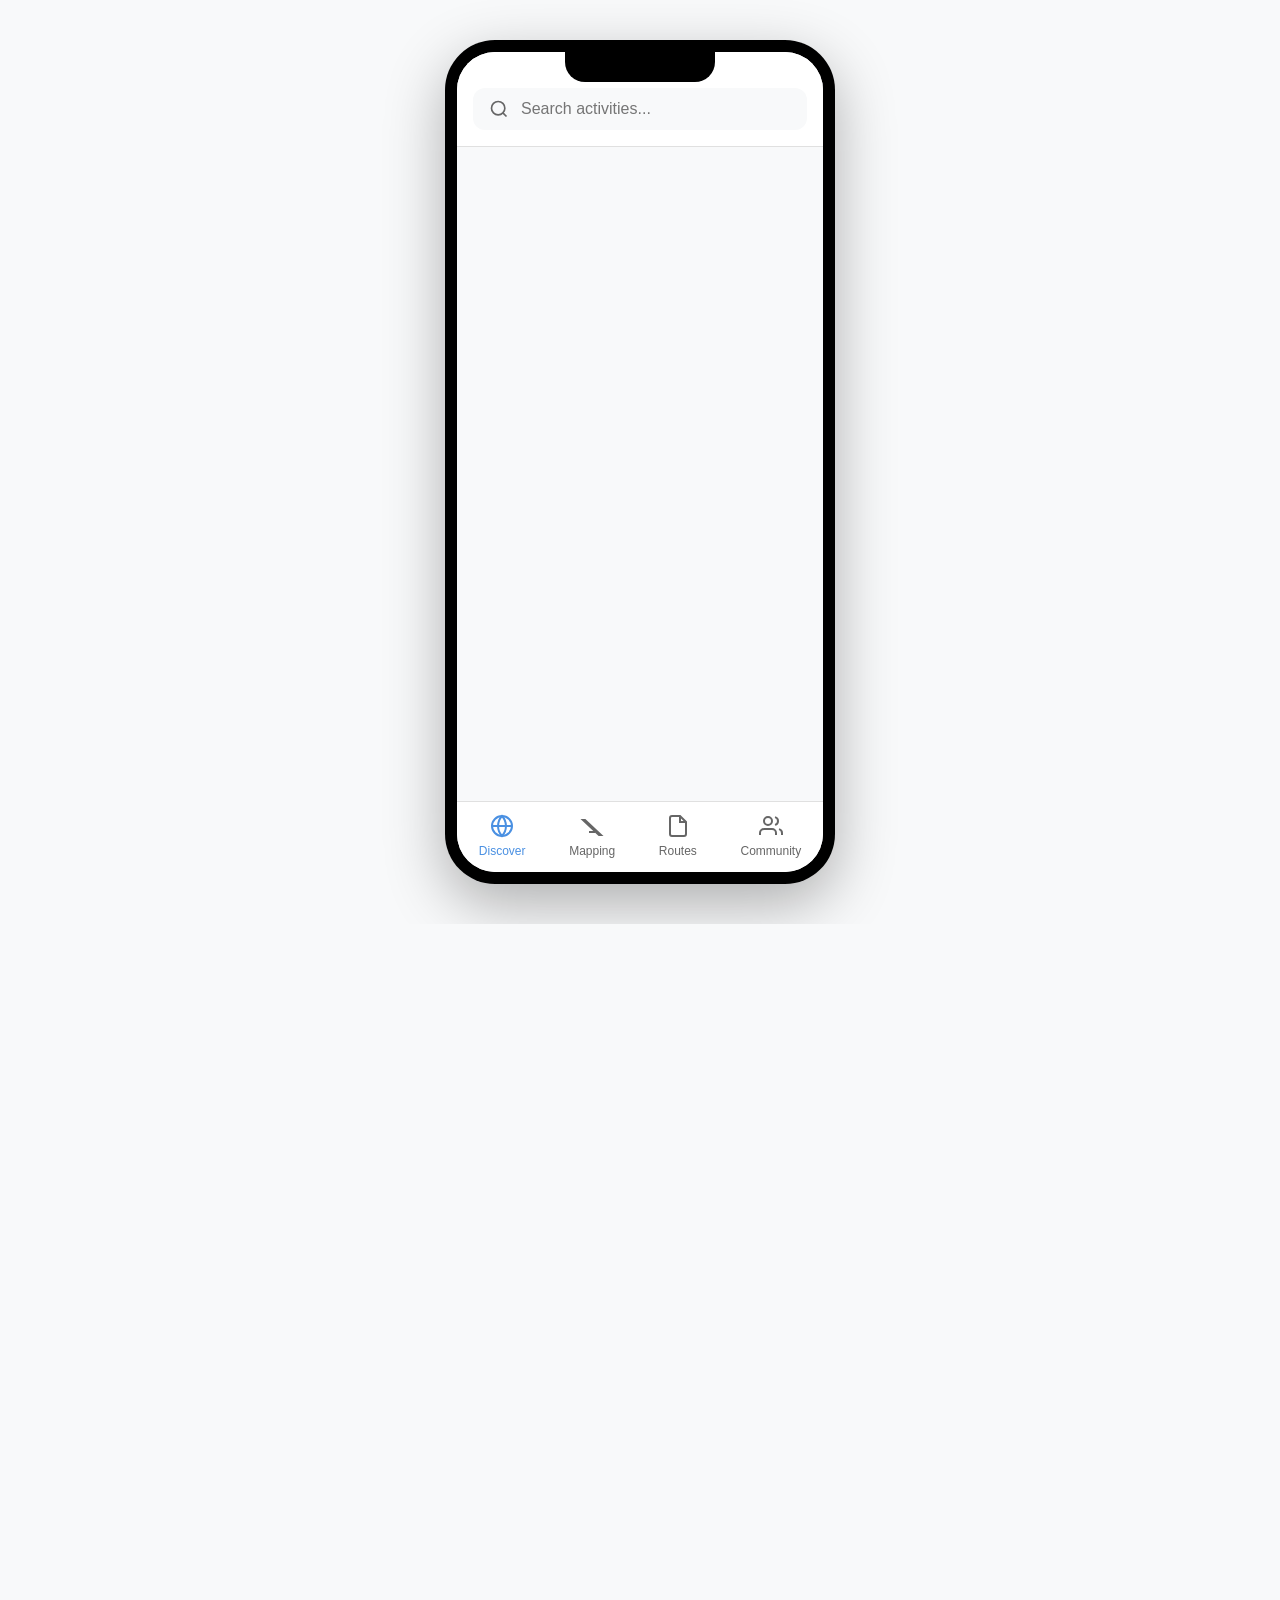
==== index.html @ f54dbc09 "added page jump to other pages from bottom nav bar. added index file for github display" ====
<!DOCTYPE html>
<html lang="en">
<head>
  <meta charset="UTF-8">
  <meta name="viewport" content="width=device-width, initial-scale=1.0">
  <title>CCT383 App - Travel Planning Platform</title>
  <link rel="stylesheet" href="css/main.css">
  <meta http-equiv="refresh" content="0; url=pages/discover.html">
  <style>
    body {
      margin: 0;
      padding: 0;
      font-family: -apple-system, BlinkMacSystemFont, 'Segoe UI', Roboto, Oxygen, Ubuntu, Cantarell, sans-serif;
      background: linear-gradient(135deg, #667eea 0%, #764ba2 100%);
      min-height: 100vh;
      display: flex;
      justify-content: center;
      align-items: center;
    }
    
    .loading-container {
      text-align: center;
      color: white;
      padding: 40px;
      max-width: 500px;
    }
    
    .loading-container h1 {
      font-size: 2.5rem;
      margin-bottom: 1rem;
      font-weight: 700;
    }
    
    .loading-container p {
      font-size: 1.1rem;
      opacity: 0.9;
      margin-bottom: 2rem;
    }
    
    .loading-spinner {
      width: 50px;
      height: 50px;
      border: 4px solid rgba(255, 255, 255, 0.3);
      border-top-color: white;
      border-radius: 50%;
      animation: spin 1s linear infinite;
      margin: 0 auto 2rem;
    }
    
    @keyframes spin {
      to { transform: rotate(360deg); }
    }
    
    .manual-link {
      display: inline-block;
      padding: 12px 30px;
      background: white;
      color: #667eea;
      text-decoration: none;
      border-radius: 25px;
      font-weight: 600;
      transition: transform 0.3s ease, box-shadow 0.3s ease;
    }
    
    .manual-link:hover {
      transform: translateY(-2px);
      box-shadow: 0 10px 20px rgba(0, 0, 0, 0.2);
    }
  </style>
</head>
<body>
  <div class="loading-container">
    <div class="loading-spinner"></div>
    <h1>Welcome to CCT383 App</h1>
    <p>Your one-stop travel planning platform</p>
    <p>Redirecting to Discover page...</p>
    <a href="pages/discover.html" class="manual-link">Enter App →</a>
  </div>
  
  <script>
    // Auto redirect after a short delay
    setTimeout(function() {
      window.location.href = 'pages/discover.html';
    }, 1500);
  </script>
</body>
</html>
---- css/main.css ----
/* Main CSS - Aggregator */

@import url('variables.css');
@import url('reset.css');
@import url('overall-layout.css');
@import url('components.css');

/* Additional global styles */
.page {
  animation: fadeIn 0.3s ease-in;
}

@keyframes fadeIn {
  from {
    opacity: 0;
  }
  to {
    opacity: 1;
  }
}

/* Utility Classes */
.text-center {
  text-align: center;
}

.mt-1 { margin-top: var(--spacing-sm); }
.mt-2 { margin-top: var(--spacing-md); }
.mt-3 { margin-top: var(--spacing-lg); }

.mb-1 { margin-bottom: var(--spacing-sm); }
.mb-2 { margin-bottom: var(--spacing-md); }
.mb-3 { margin-bottom: var(--spacing-lg); }

.hidden {
  display: none;
}
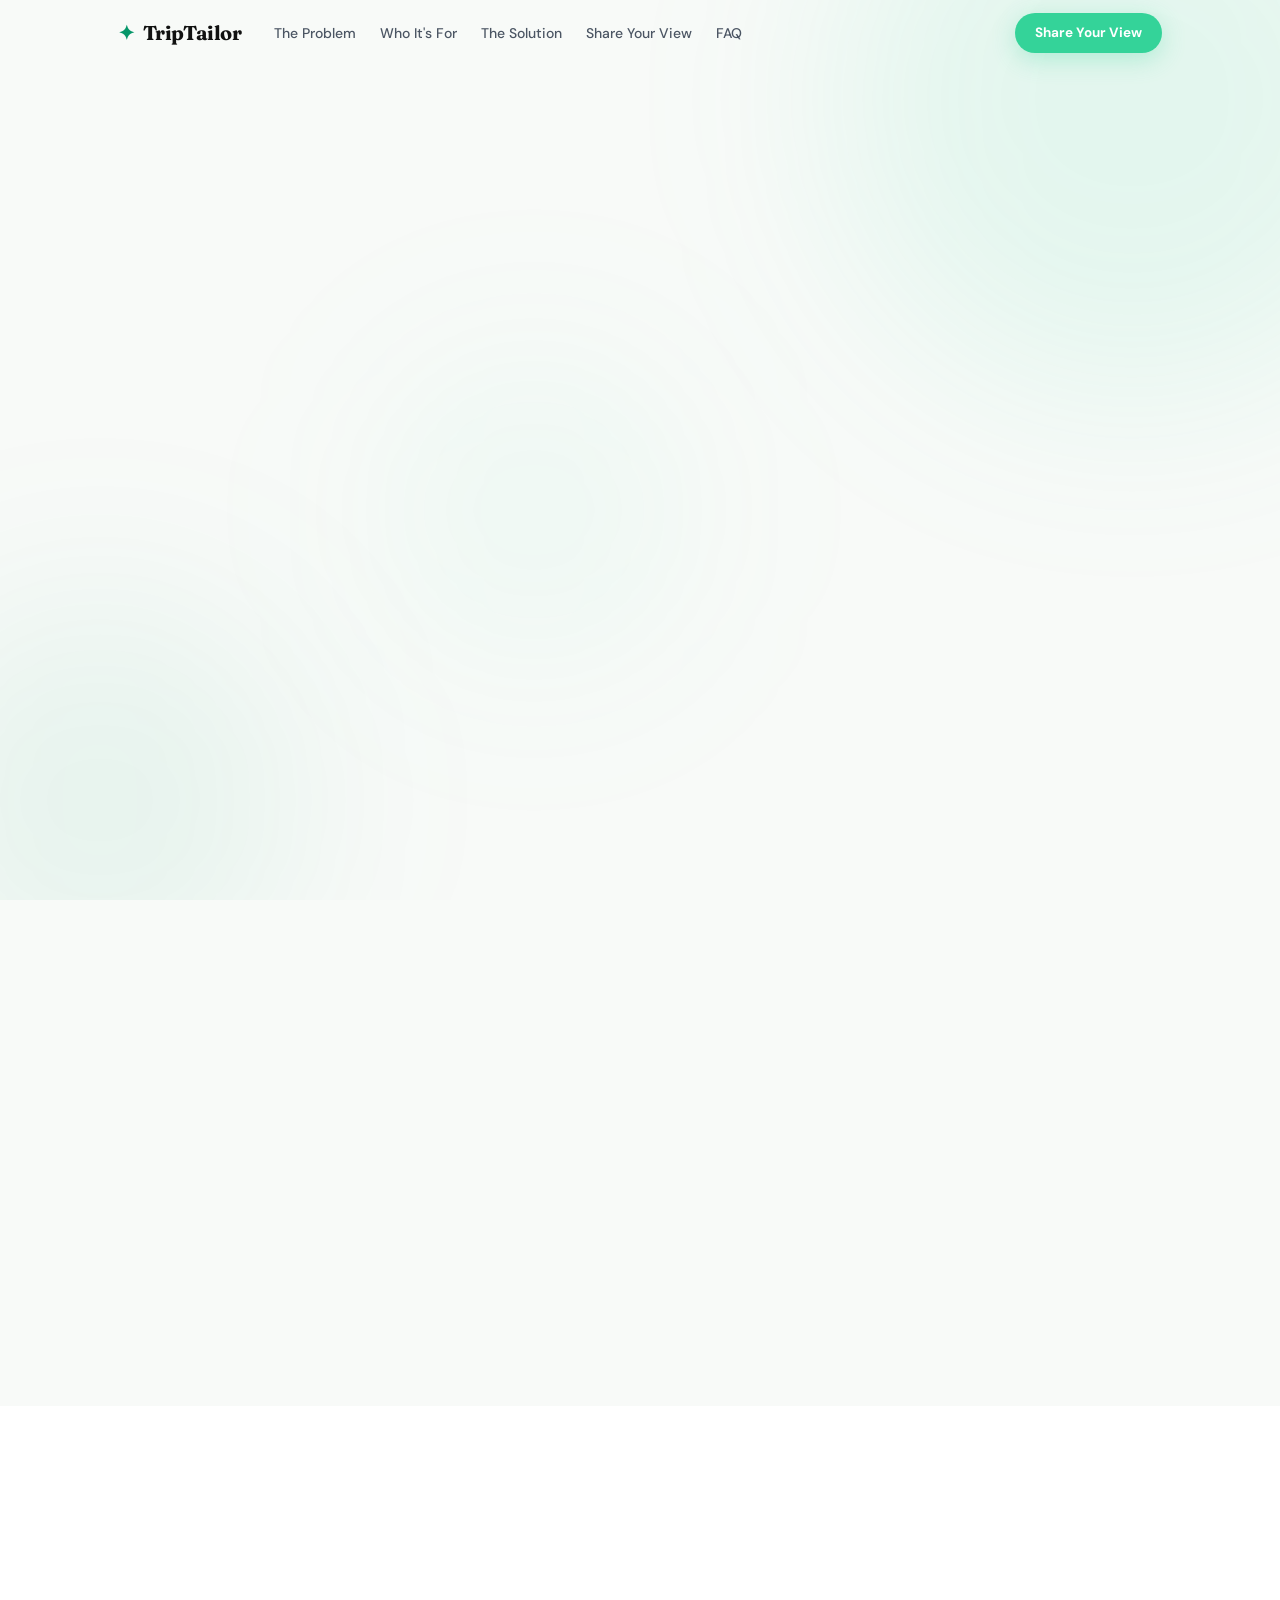
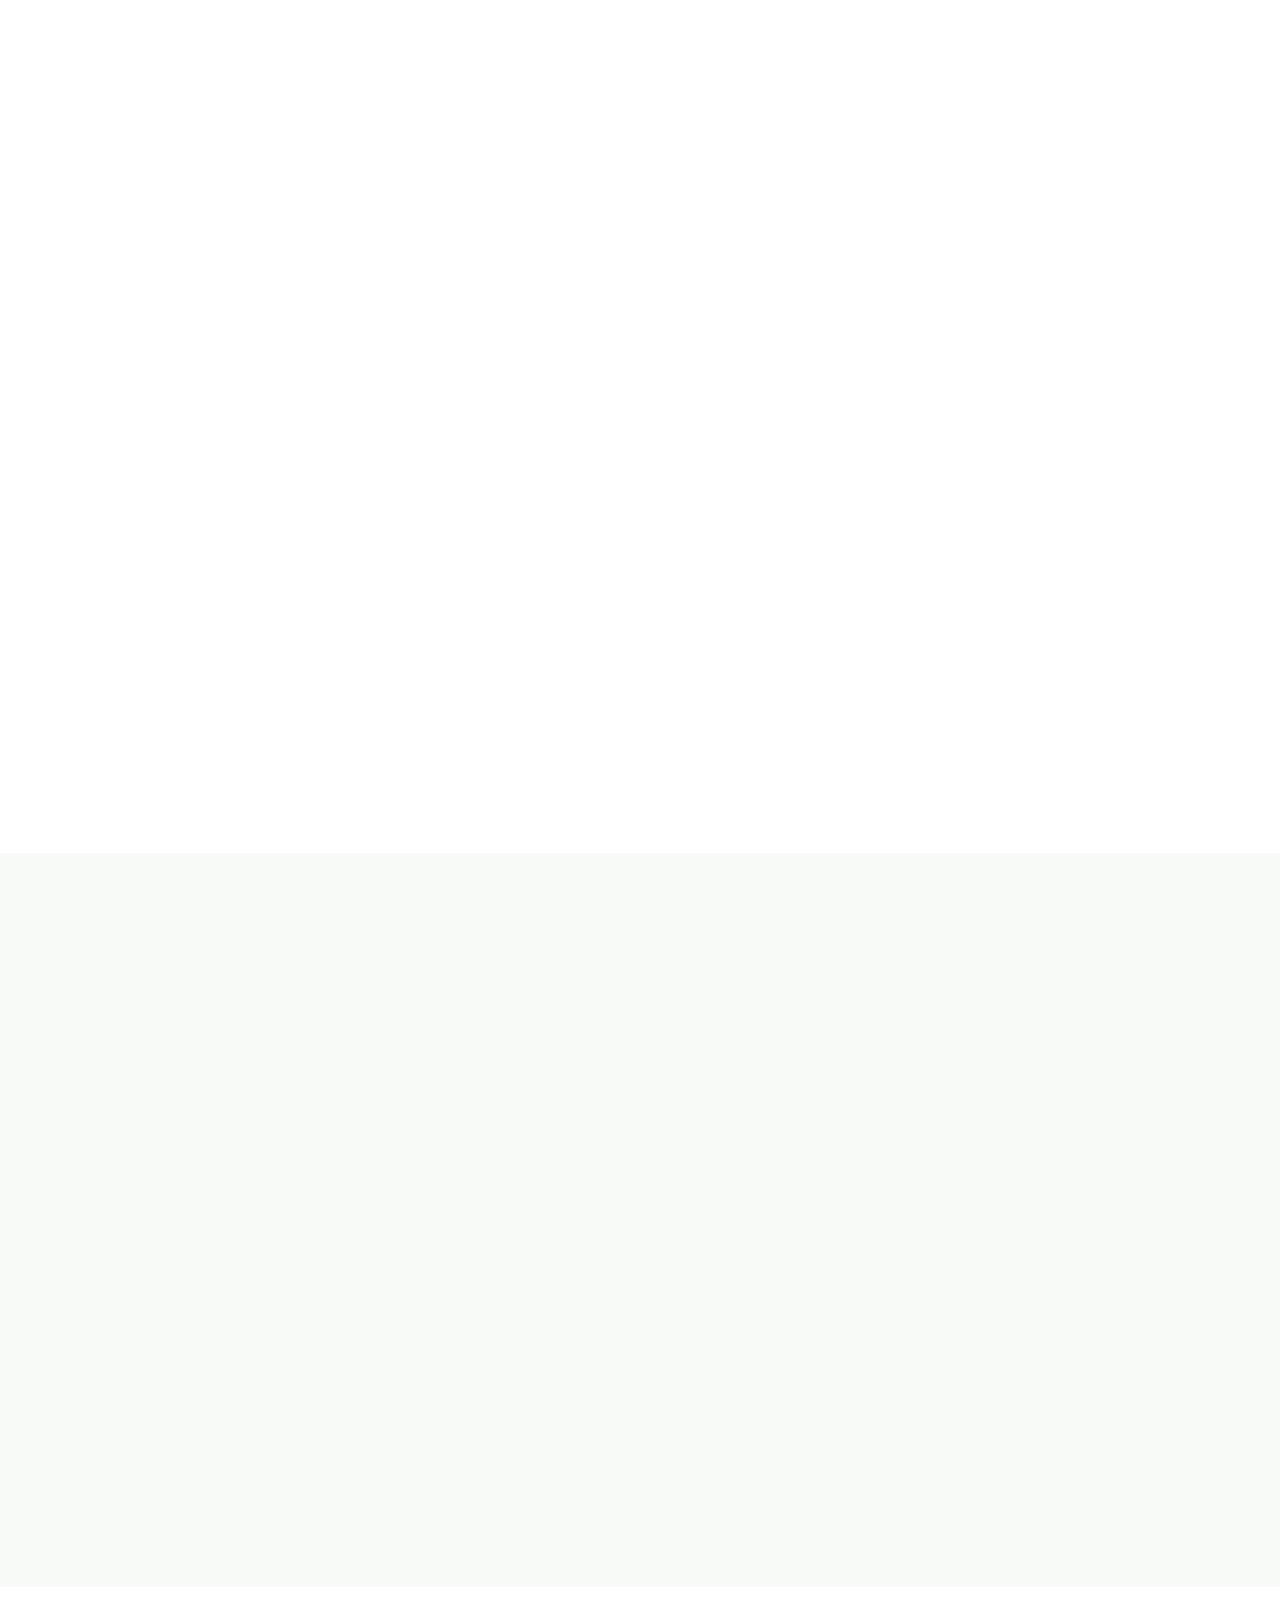
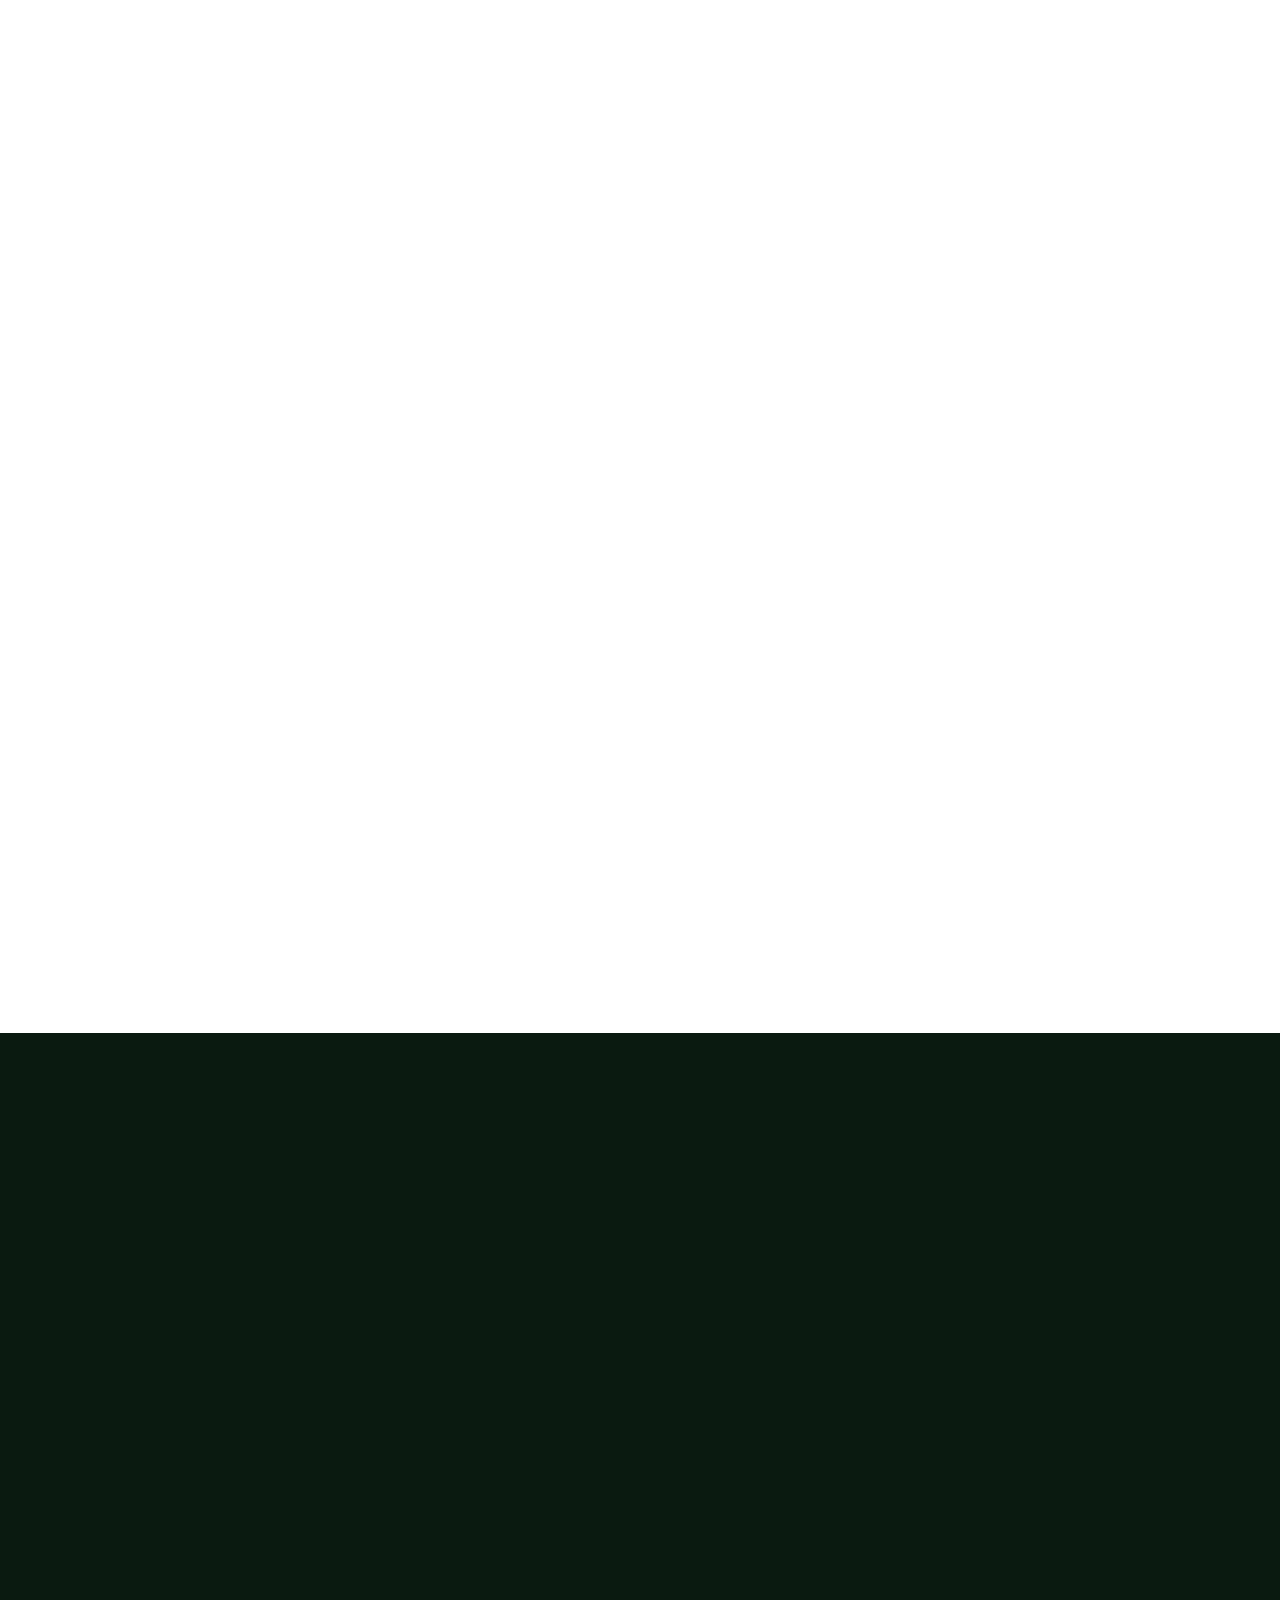
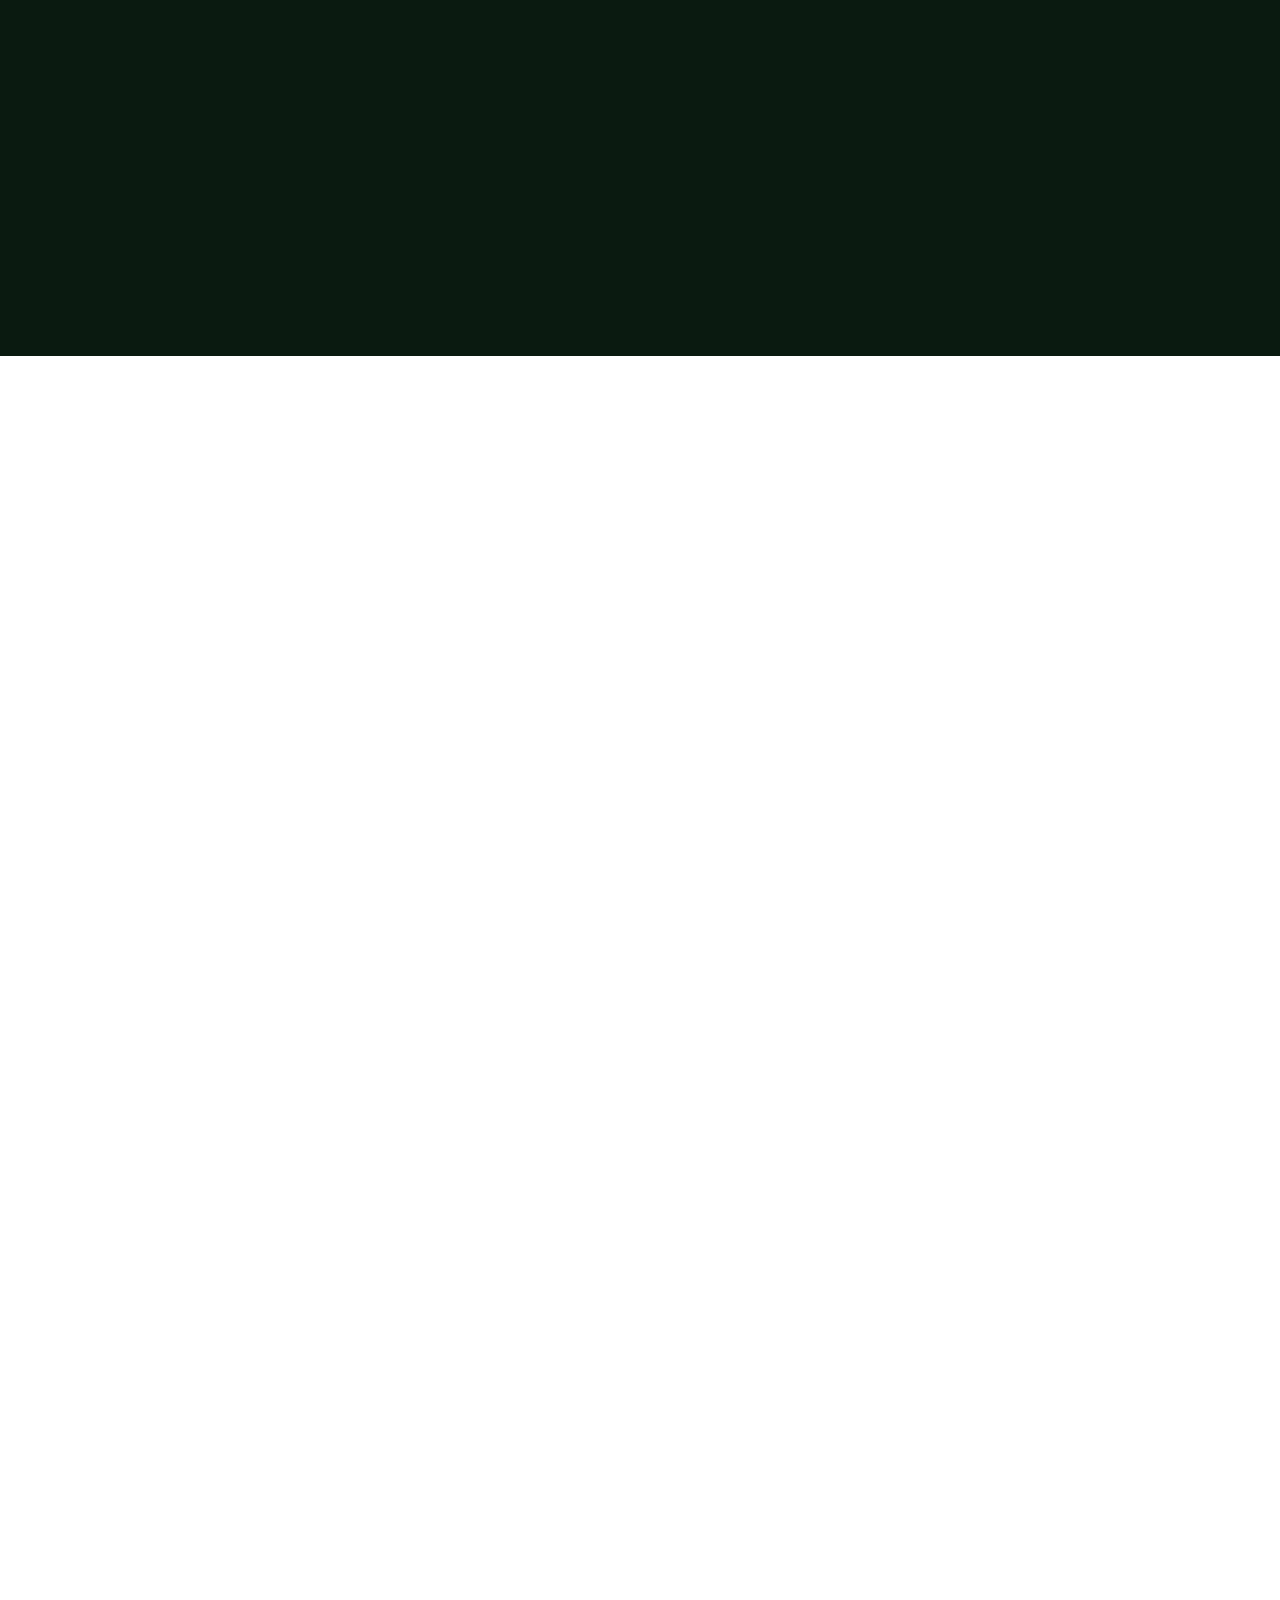
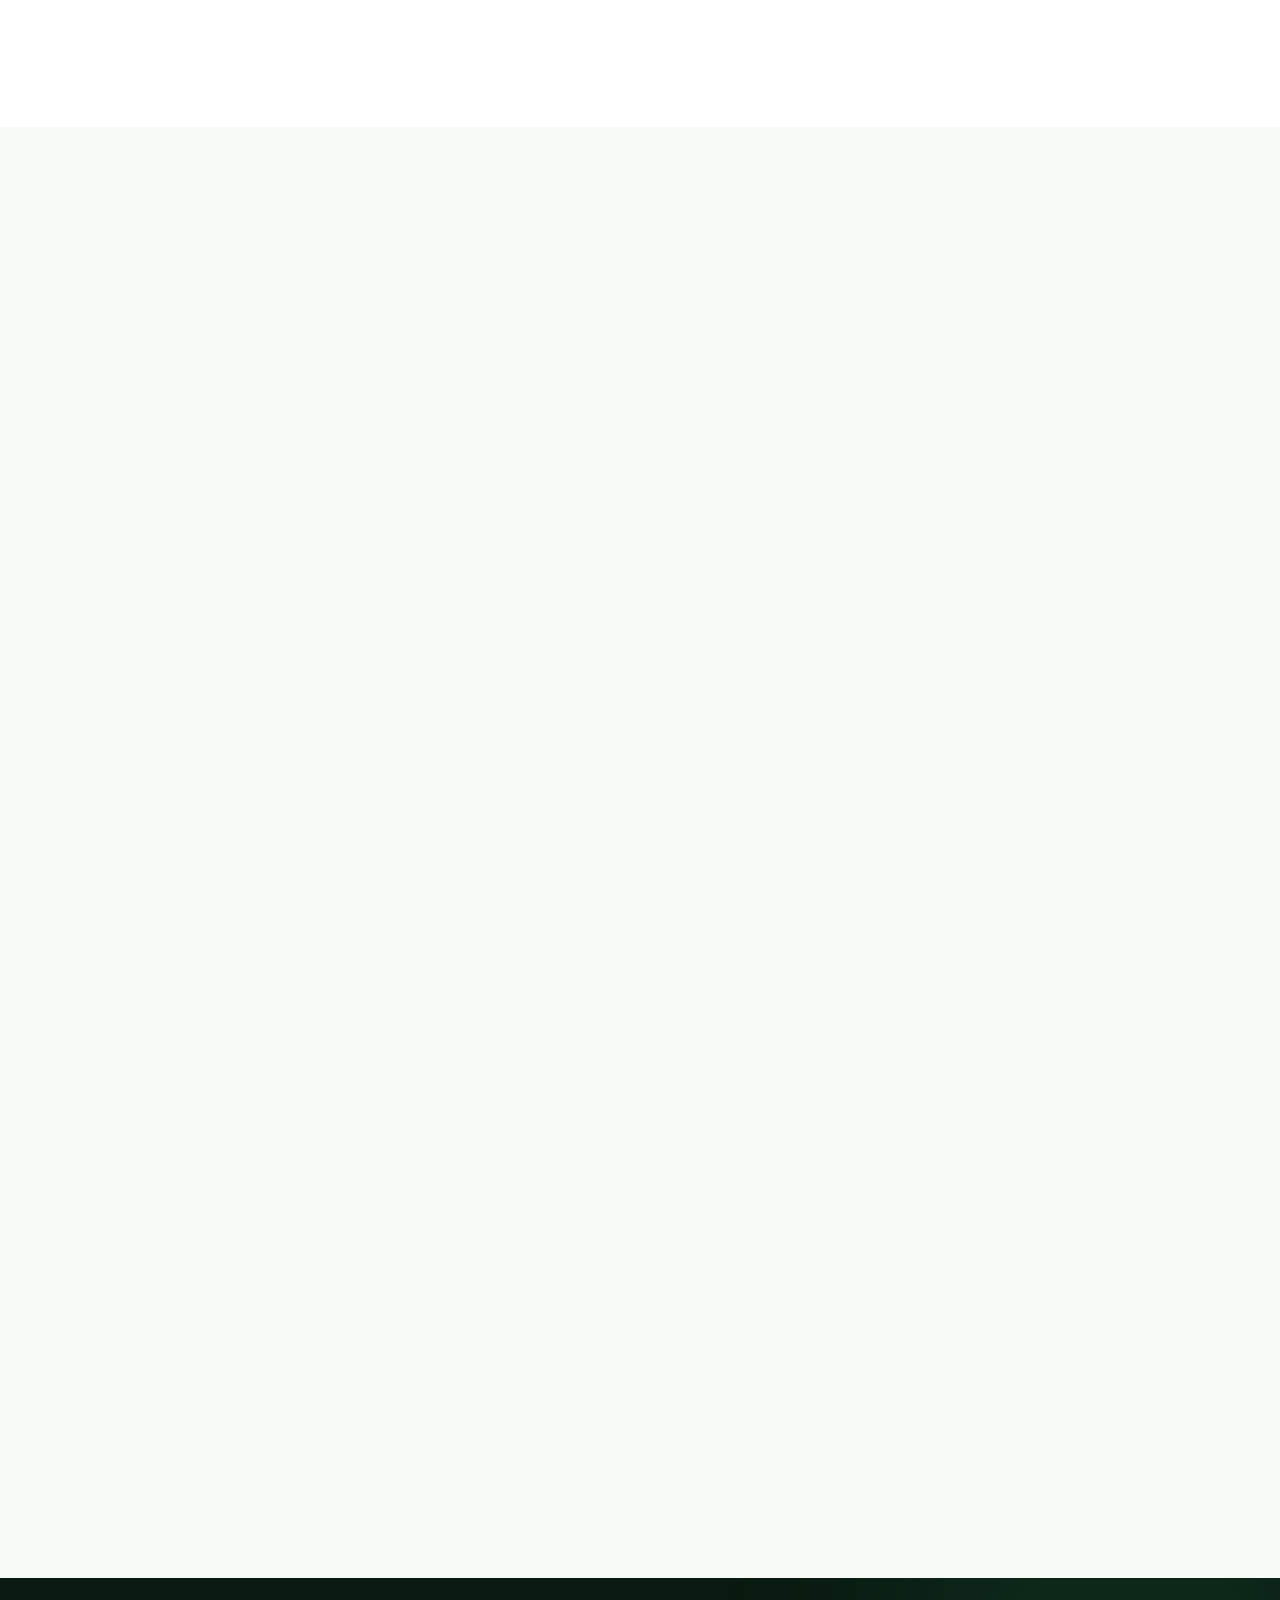
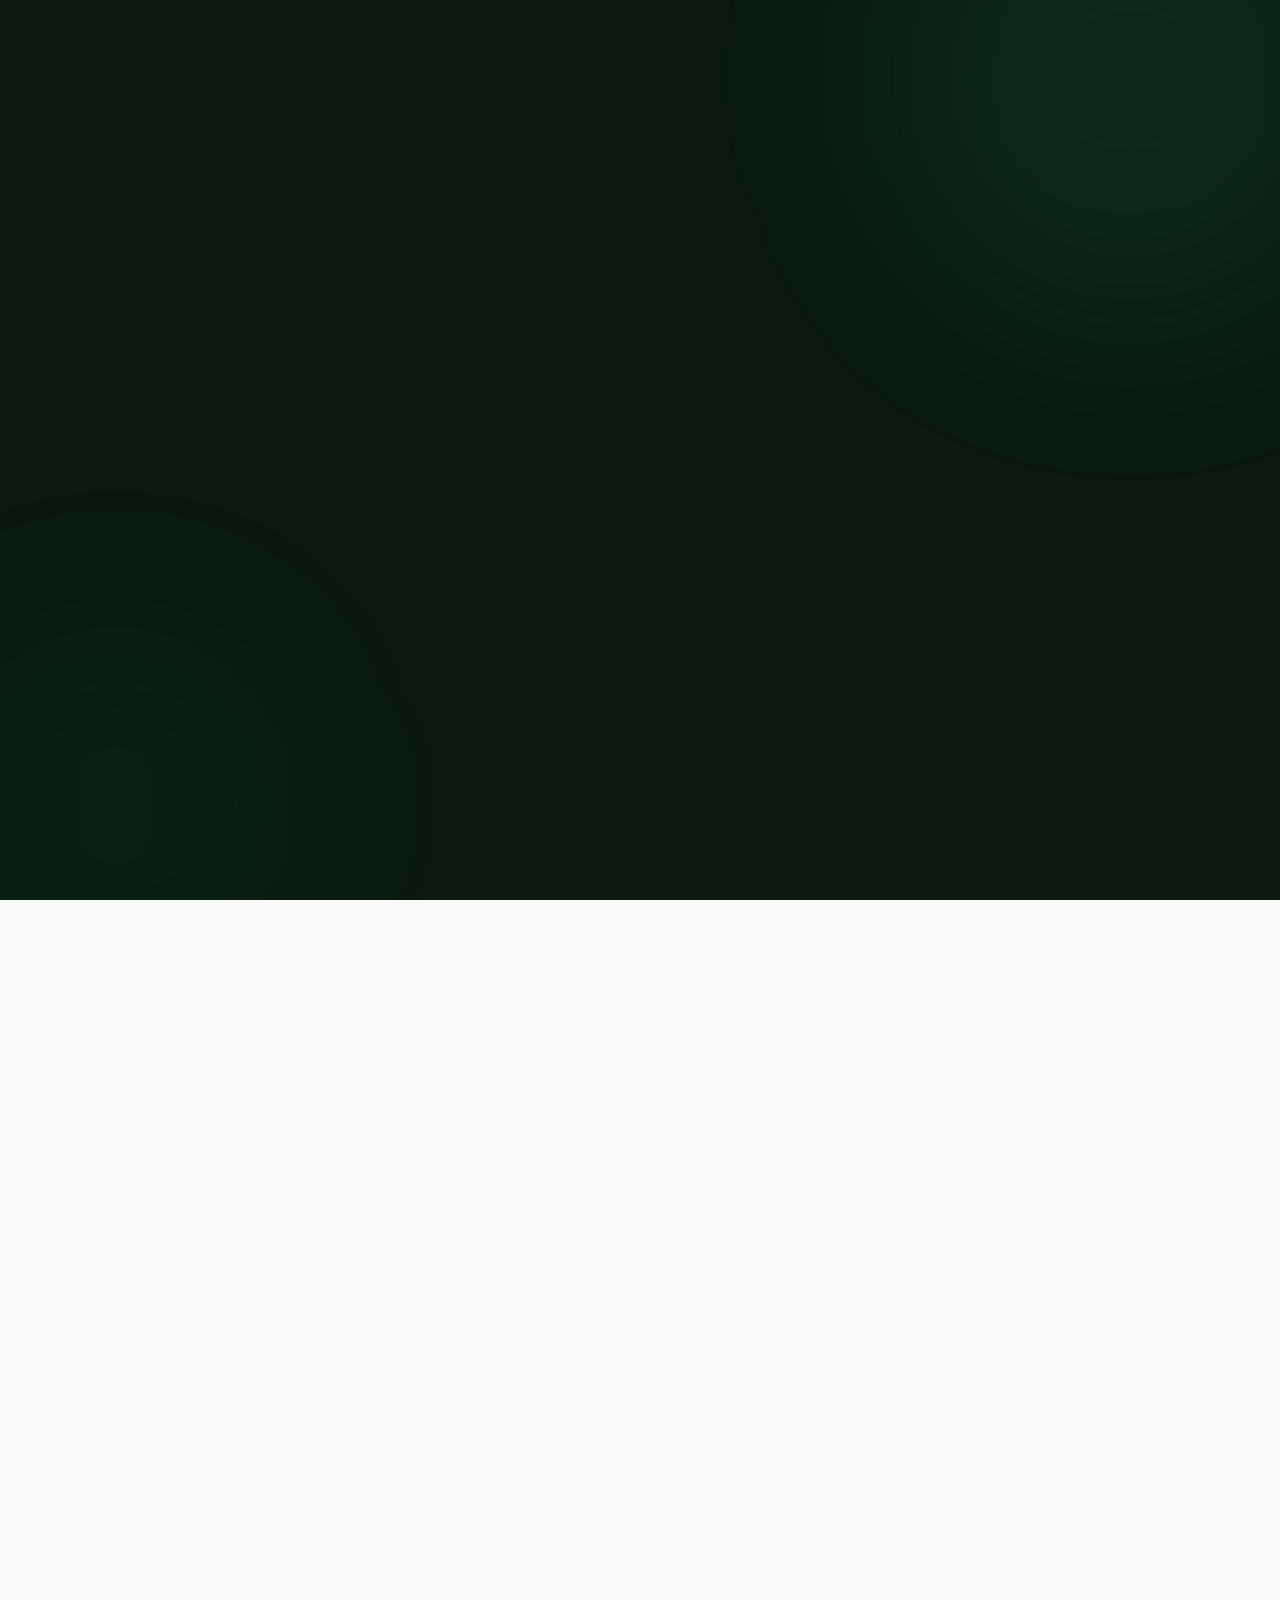
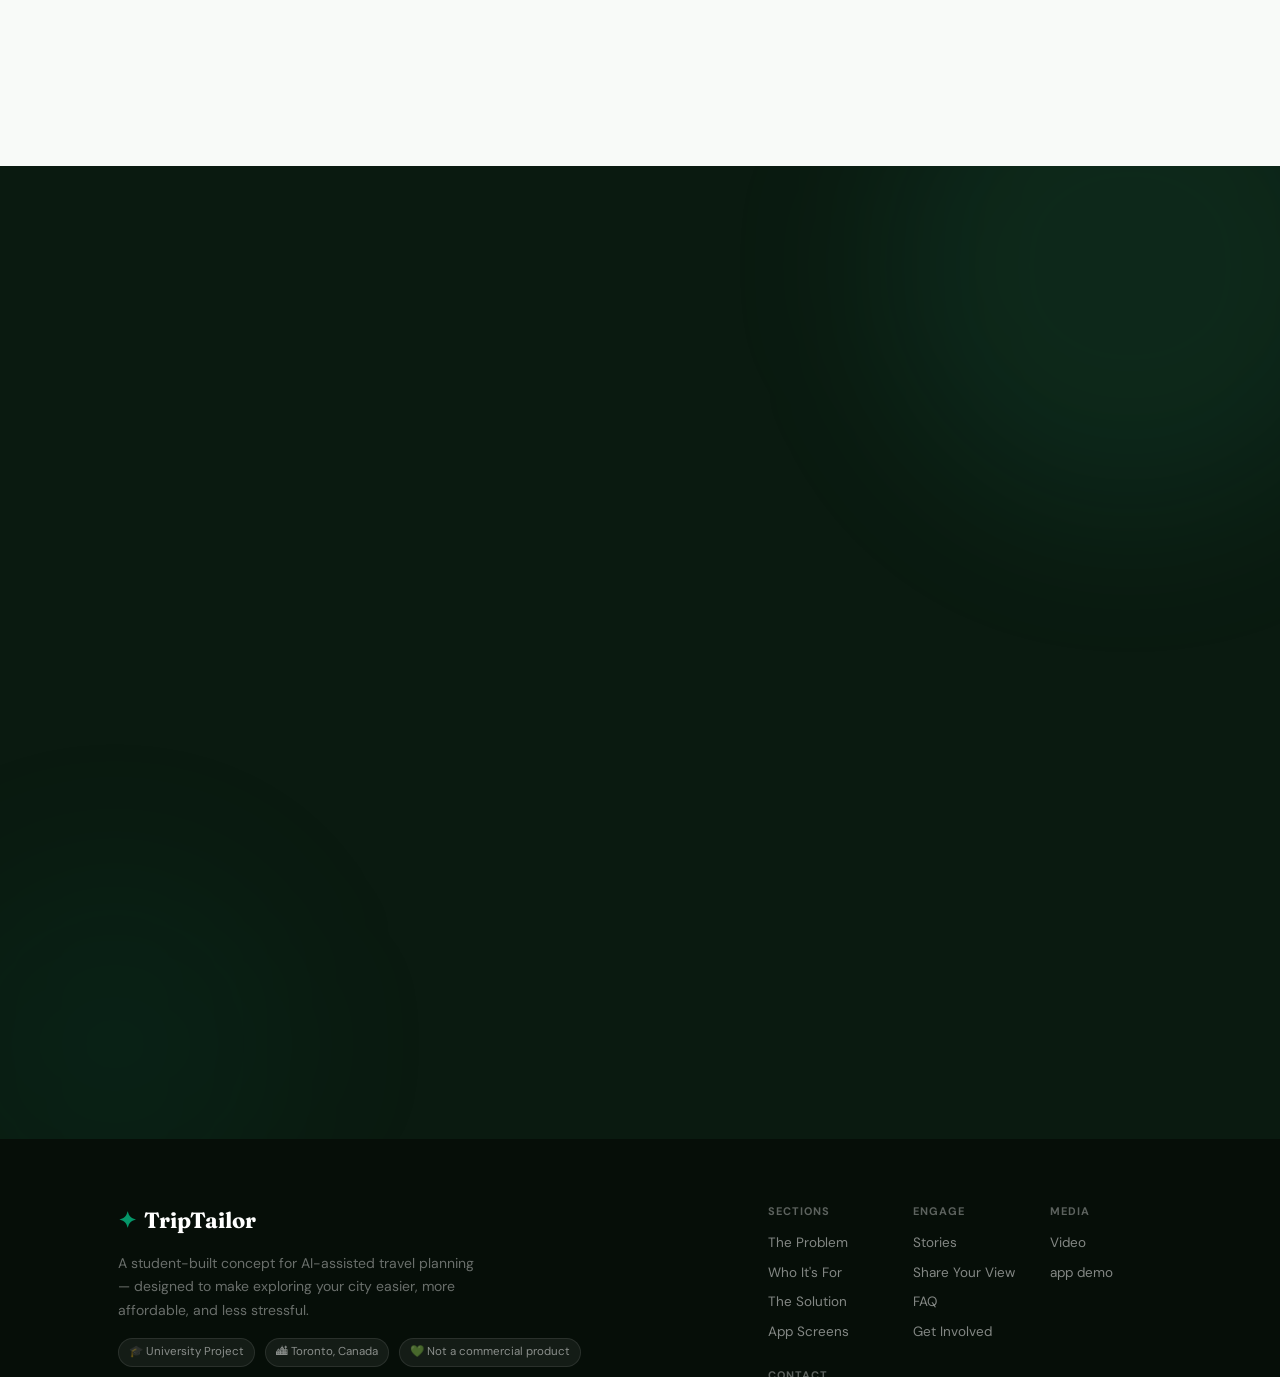
==== commit 888d7a18: "reallocated index page to web page" ====
--- a/index.html
+++ b/index.html
@@ -5,7 +5,7 @@
   <meta name="viewport" content="width=device-width, initial-scale=1.0">
   <title>CCT383 App - Travel Planning Platform</title>
   <link rel="stylesheet" href="css/main.css">
-  <meta http-equiv="refresh" content="0; url=pages/discover.html">
+  <meta http-equiv="refresh" content="0; url=宣传网站2/web_page.html">
   <style>
     body {
       margin: 0;
@@ -73,15 +73,15 @@
     <div class="loading-spinner"></div>
     <h1>Welcome to CCT383 App</h1>
     <p>Your one-stop travel planning platform</p>
-    <p>Redirecting to Discover page...</p>
-    <a href="pages/discover.html" class="manual-link">Enter App →</a>
+    <p>Redirecting to TripTailor campaign page...</p>
+    <a href="宣传网站2/web_page.html" class="manual-link">Enter Campaign →</a>
   </div>
   
   <script>
     // Auto redirect after a short delay
     setTimeout(function() {
-      window.location.href = 'pages/discover.html';
+      window.location.href = '宣传网站2/web_page.html';
     }, 1500);
   </script>
 </body>
-</html>
+</html>
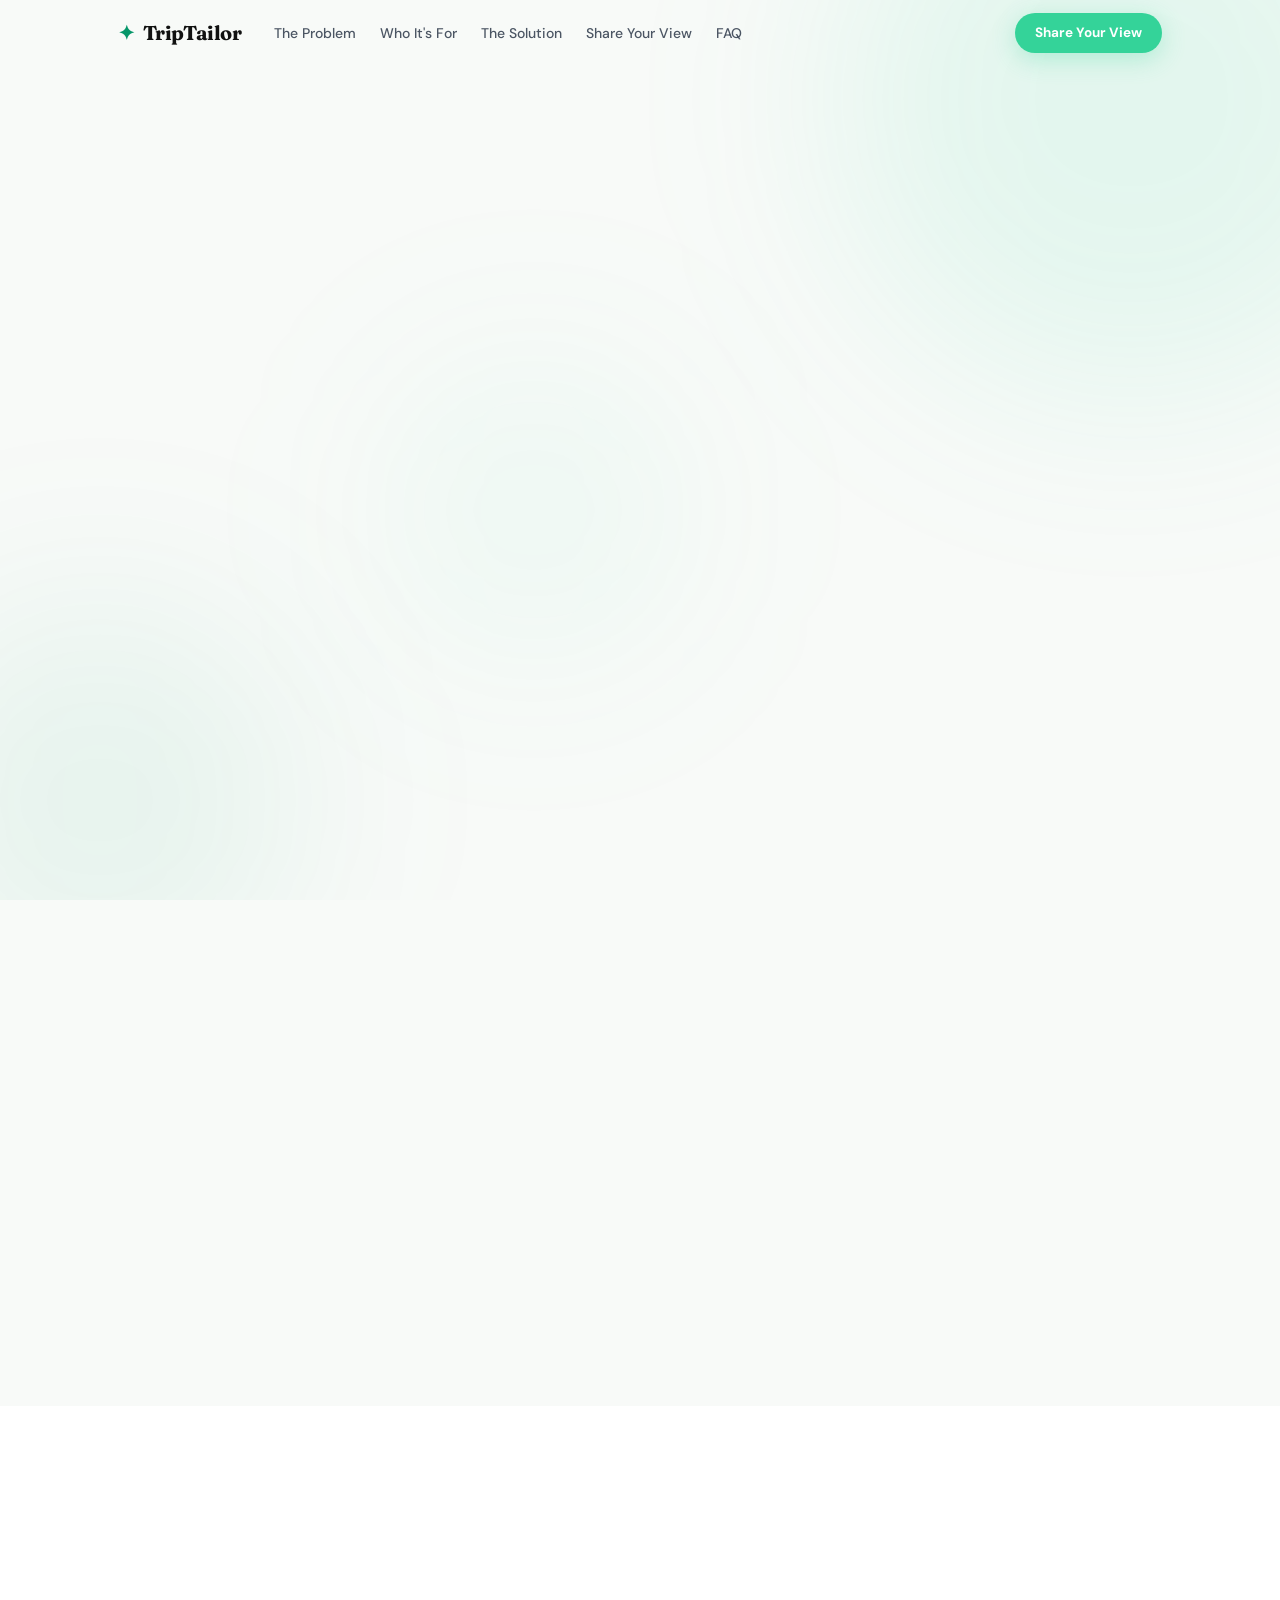
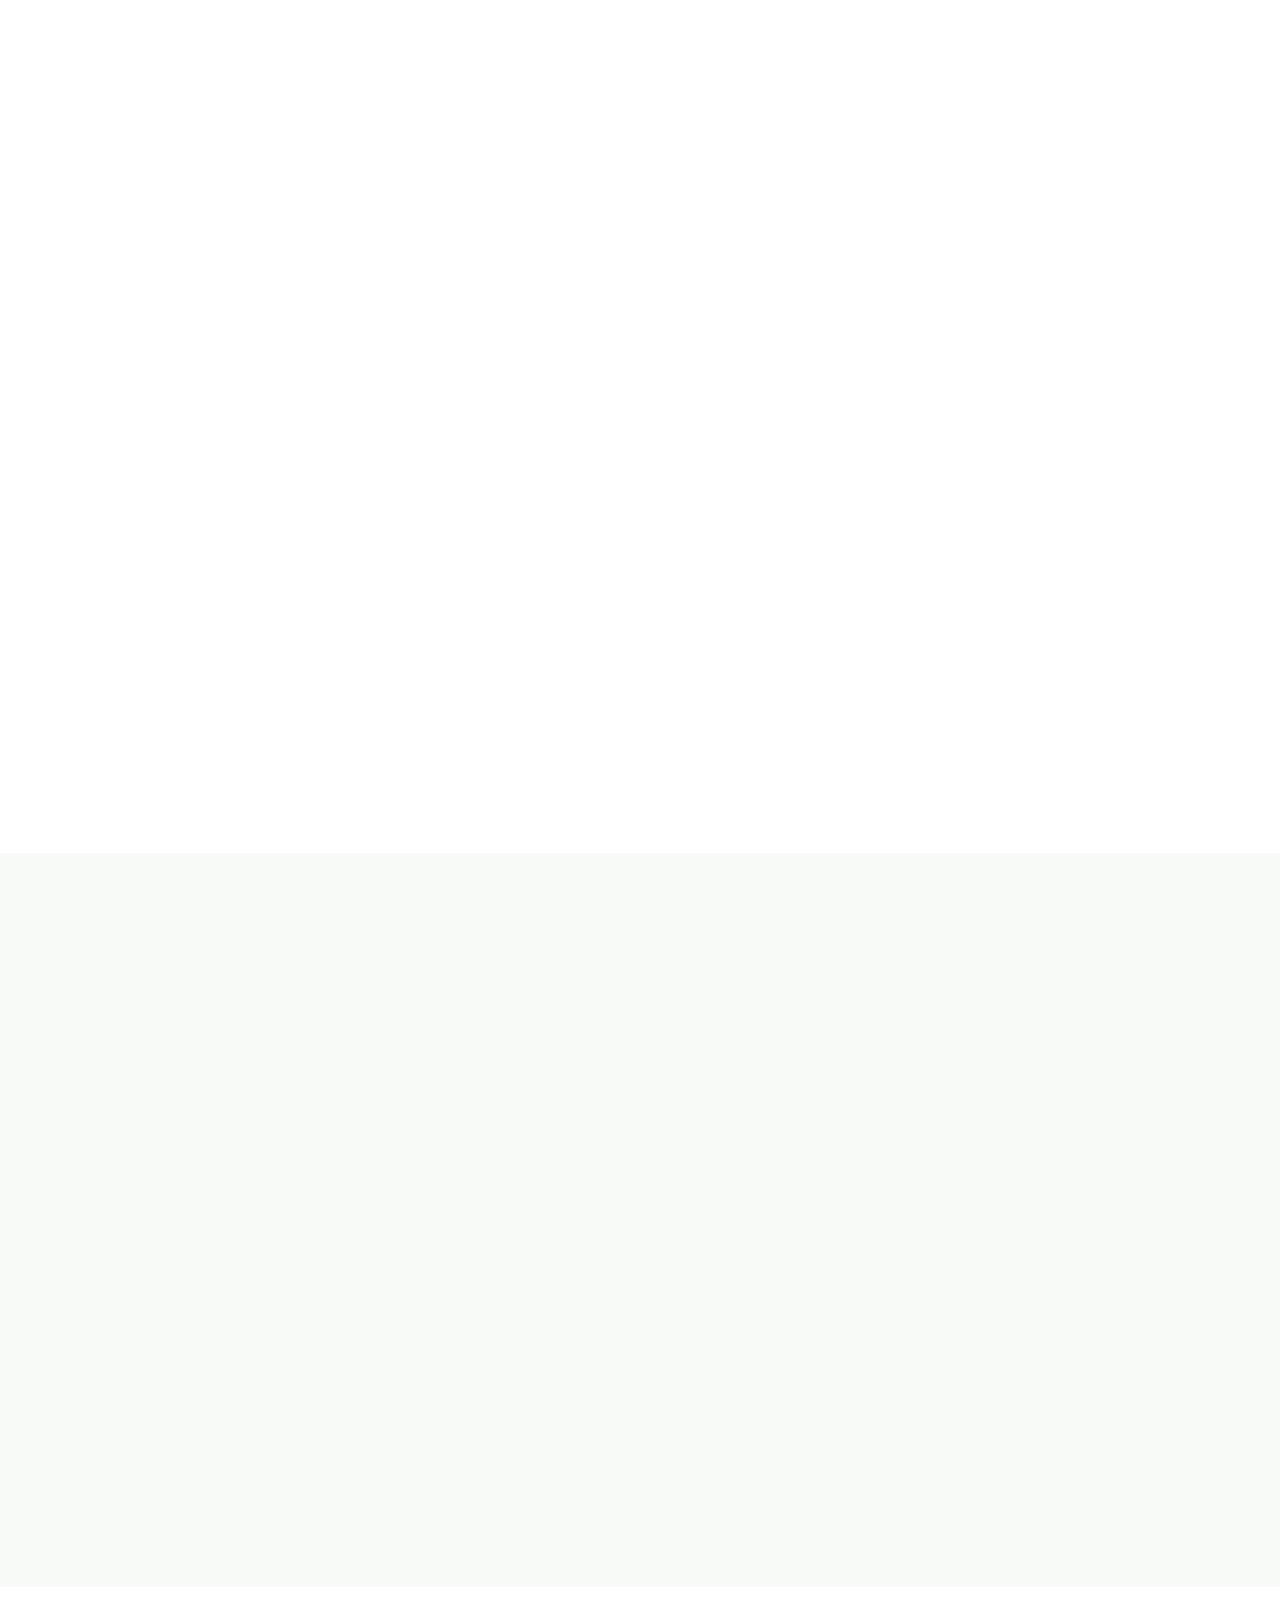
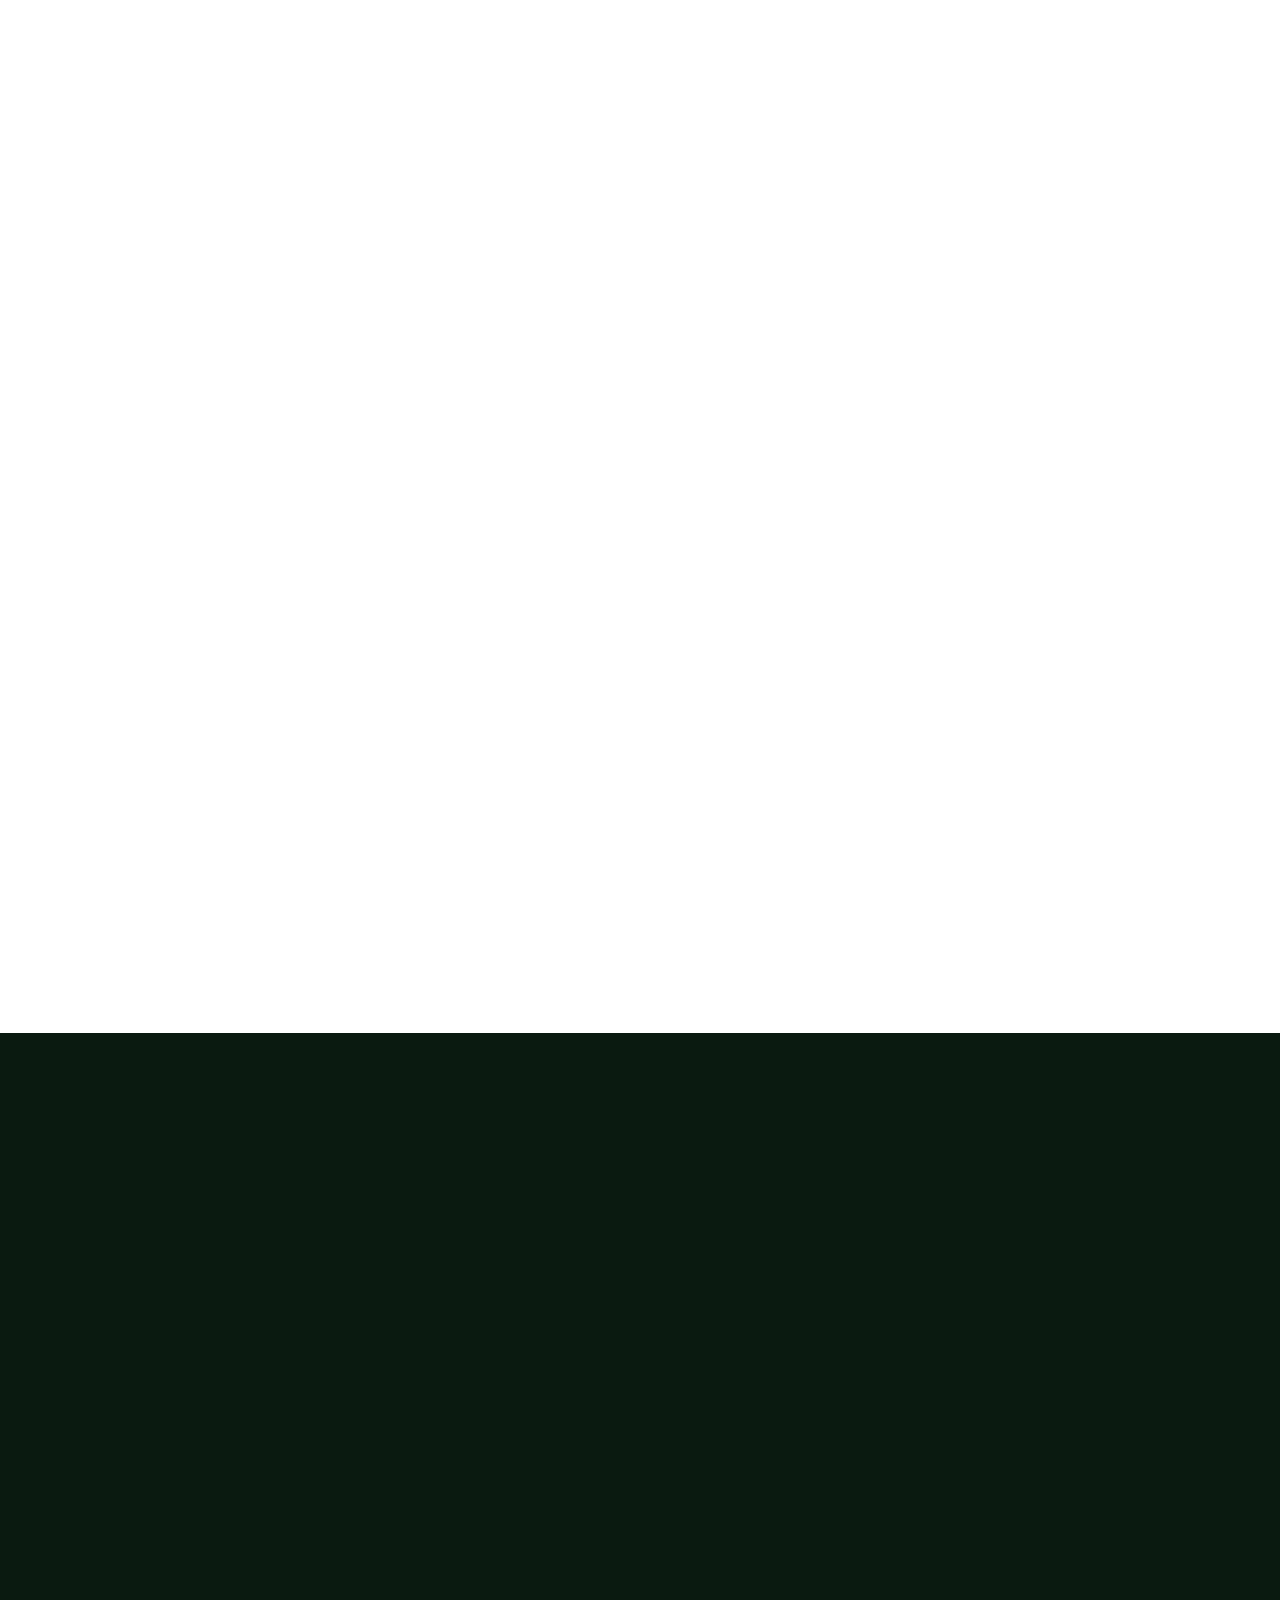
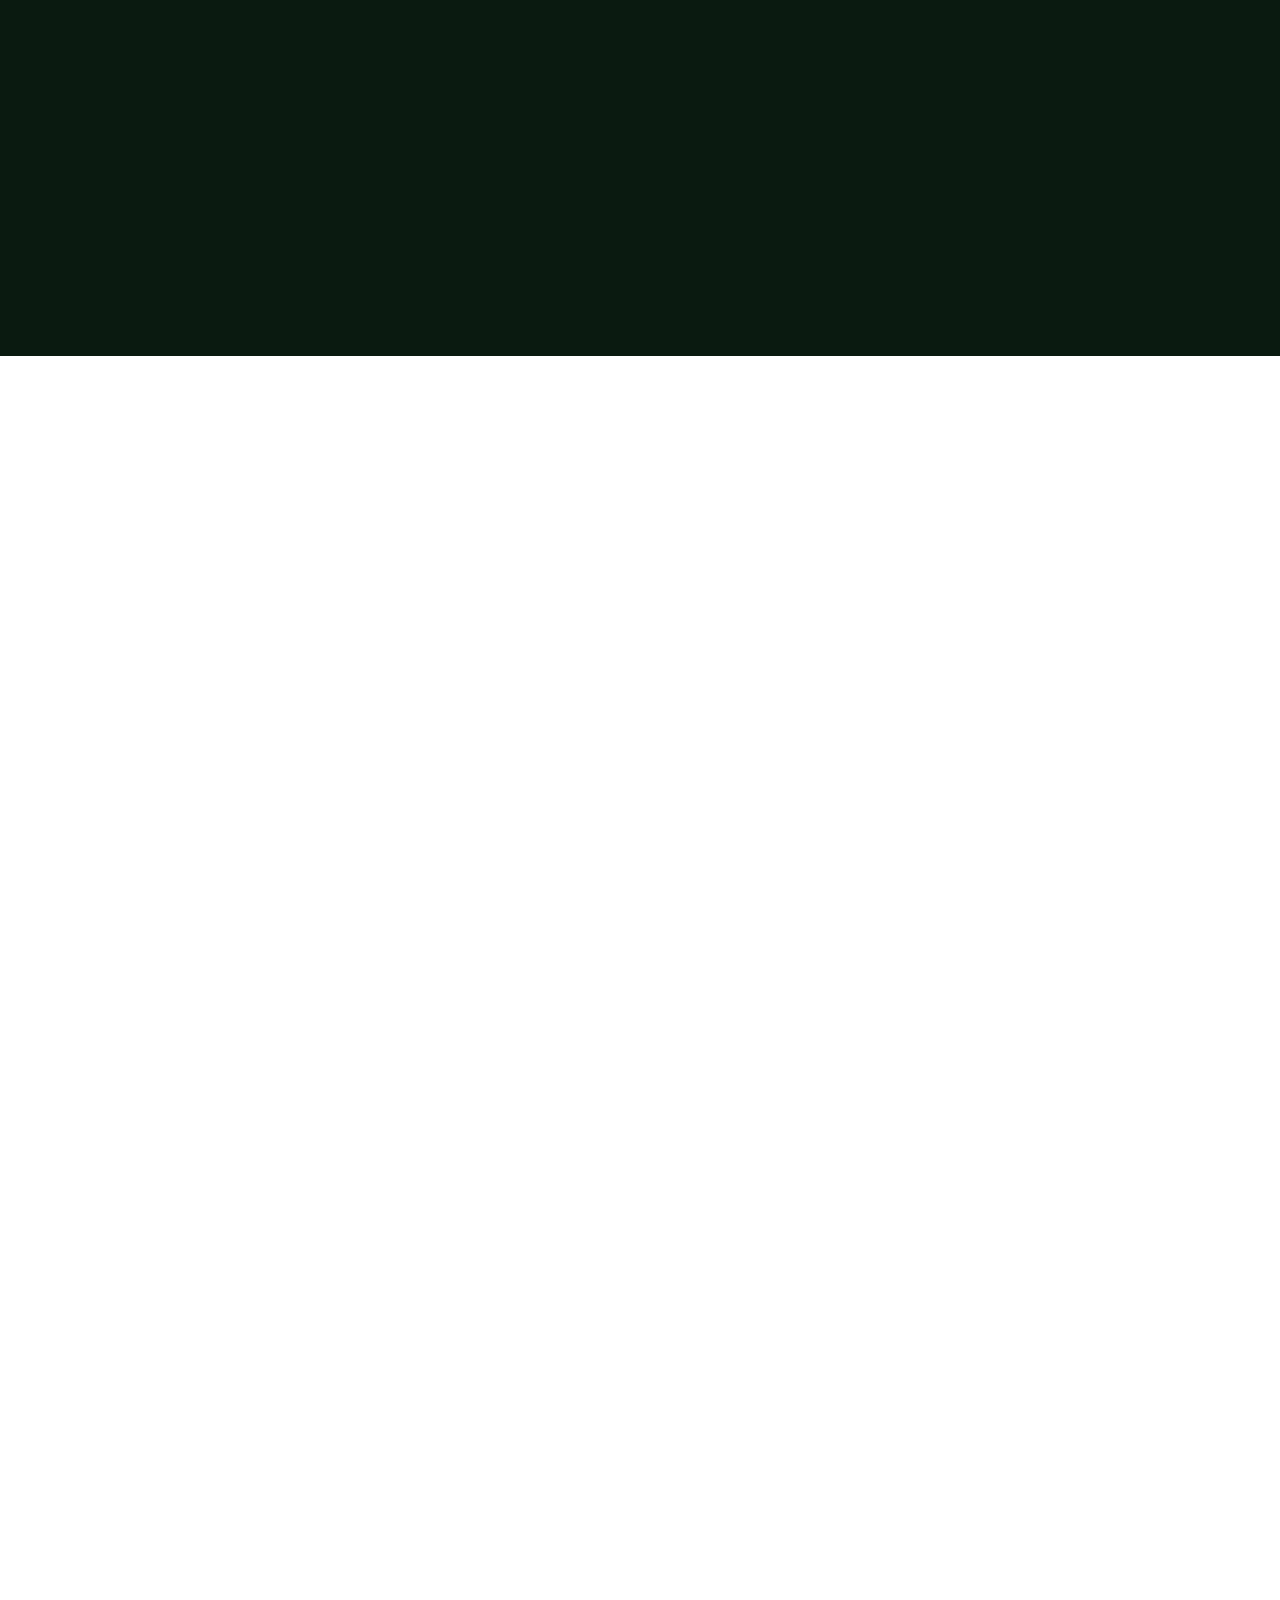
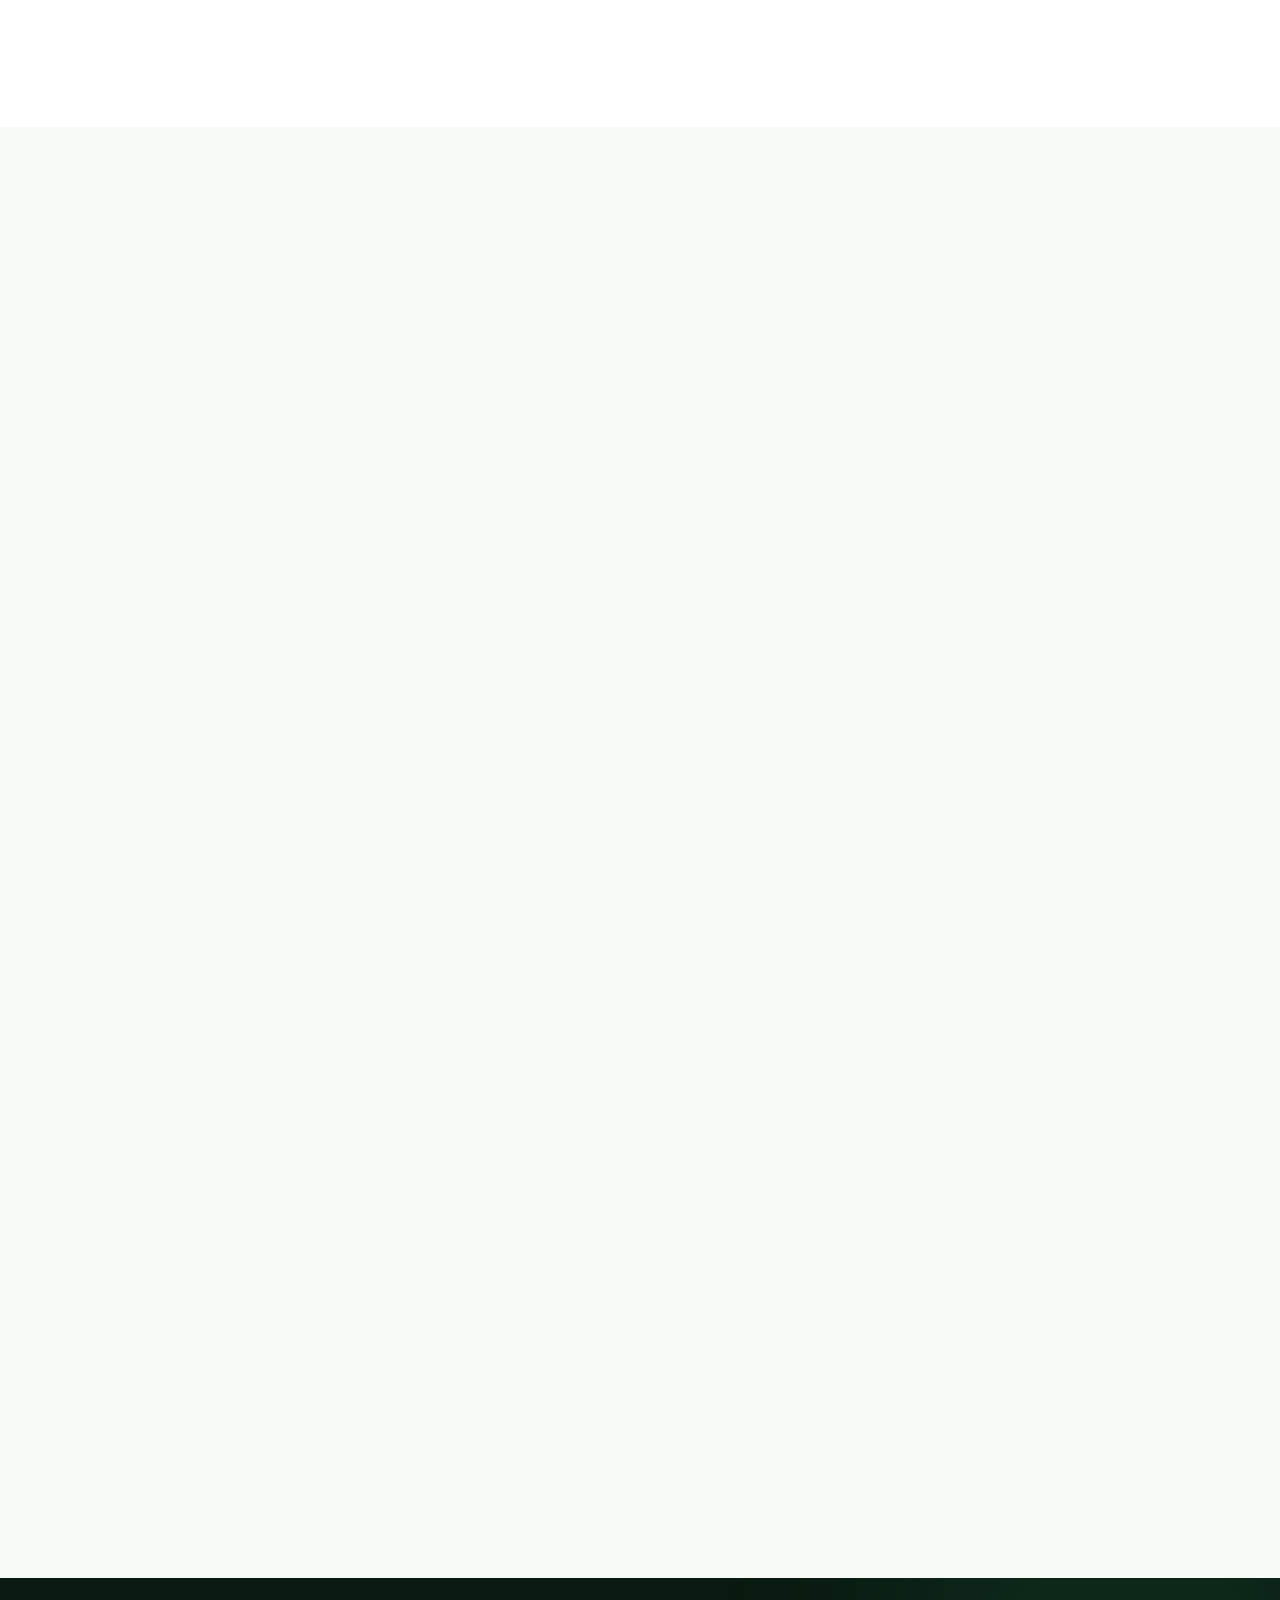
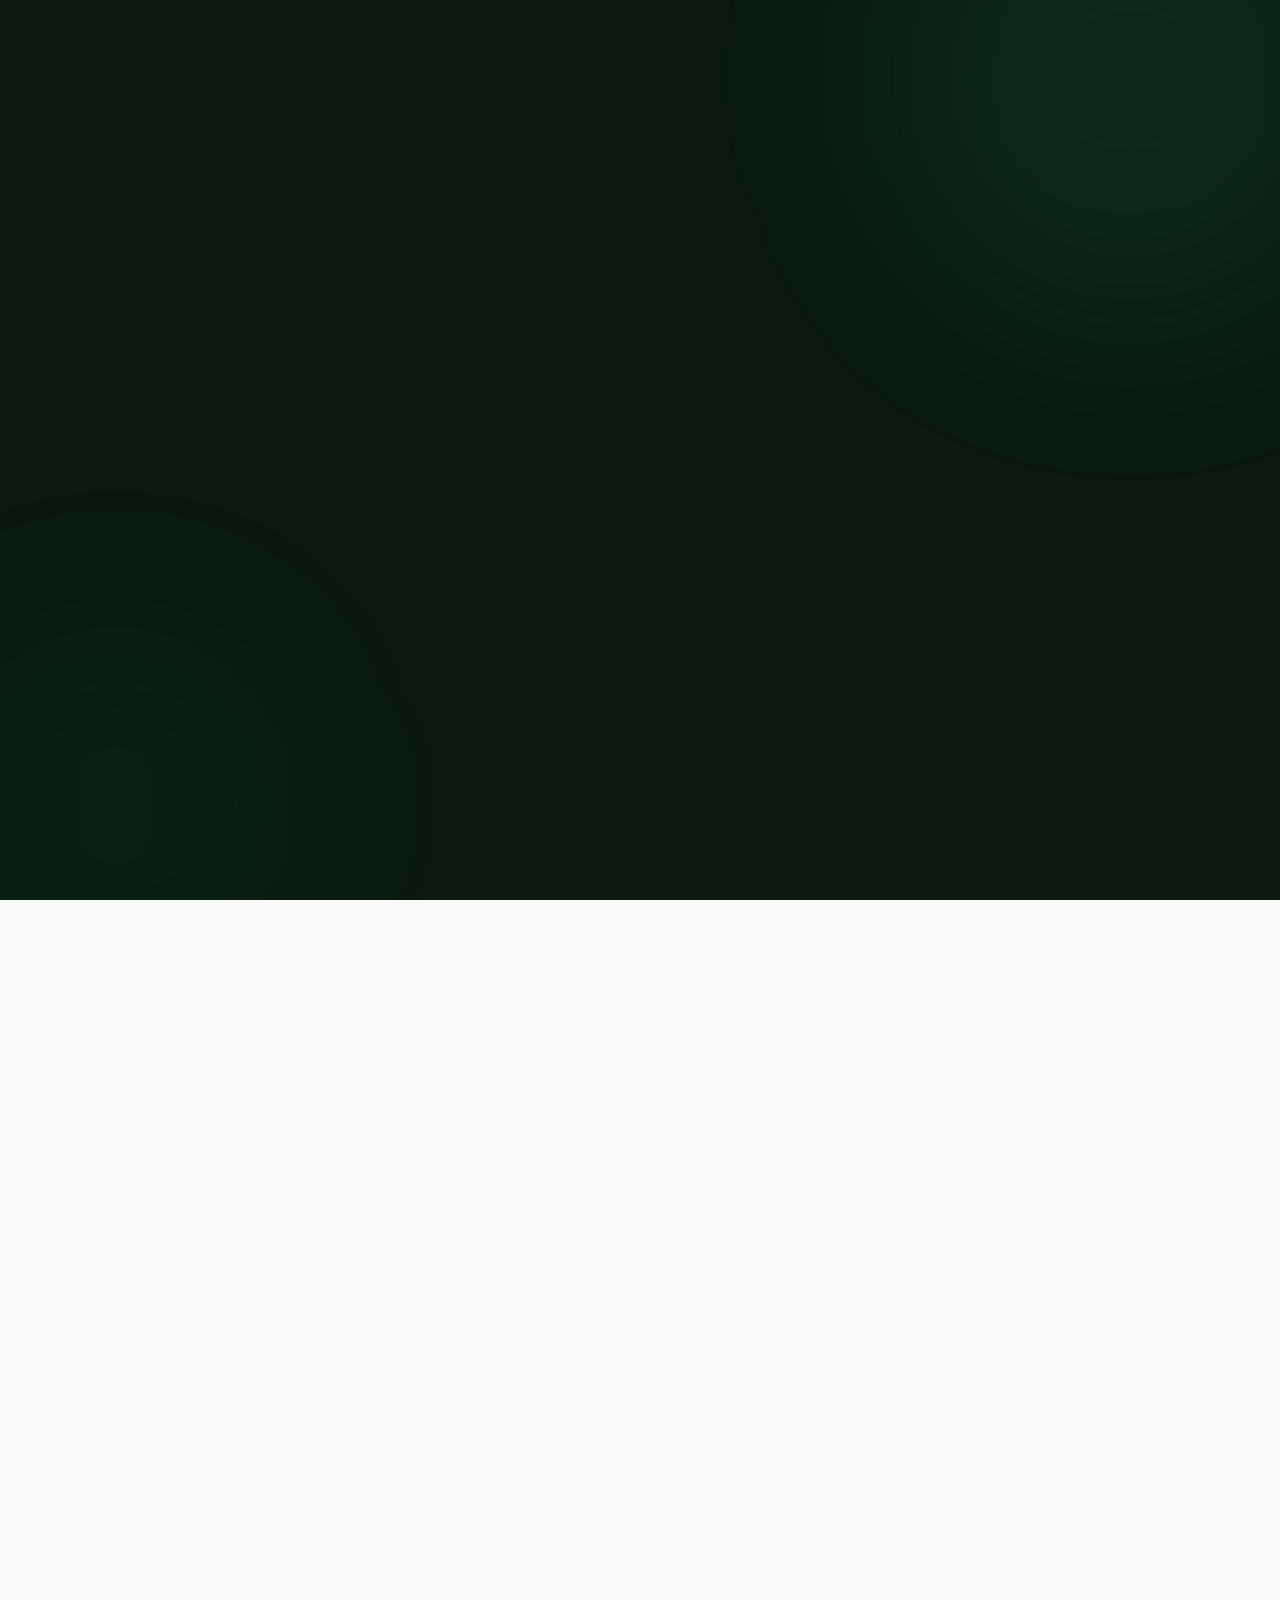
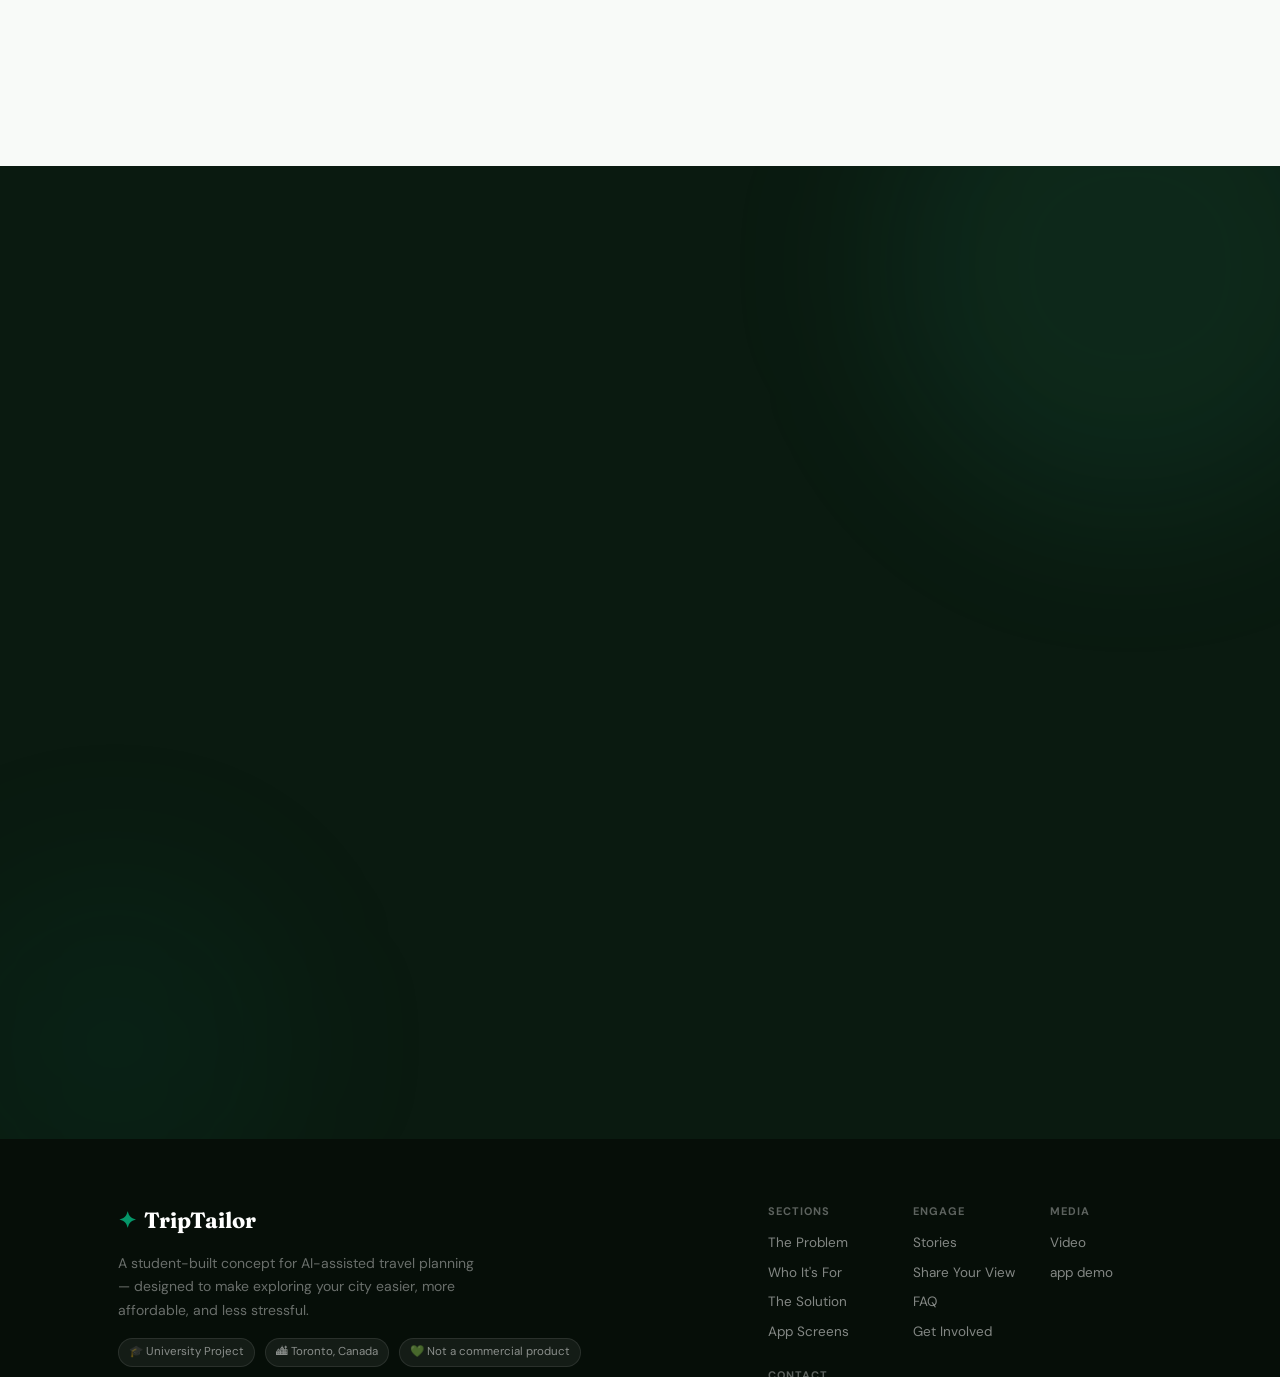
==== commit 3a25b8f7: "updated reference to pages" ====
--- a/index.html
+++ b/index.html
@@ -5,7 +5,7 @@
   <meta name="viewport" content="width=device-width, initial-scale=1.0">
   <title>CCT383 App - Travel Planning Platform</title>
   <link rel="stylesheet" href="css/main.css">
-  <meta http-equiv="refresh" content="0; url=宣传网站2/web_page.html">
+  <meta http-equiv="refresh" content="0; url=web/web_page.html">
   <style>
     body {
       margin: 0;
@@ -74,13 +74,13 @@
     <h1>Welcome to CCT383 App</h1>
     <p>Your one-stop travel planning platform</p>
     <p>Redirecting to TripTailor campaign page...</p>
-    <a href="宣传网站2/web_page.html" class="manual-link">Enter Campaign →</a>
+    <a href="web/web_page.html" class="manual-link">Enter Campaign →</a>
   </div>
   
   <script>
     // Auto redirect after a short delay
     setTimeout(function() {
-      window.location.href = '宣传网站2/web_page.html';
+      window.location.href = 'web/web_page.html';
     }, 1500);
   </script>
 </body>
